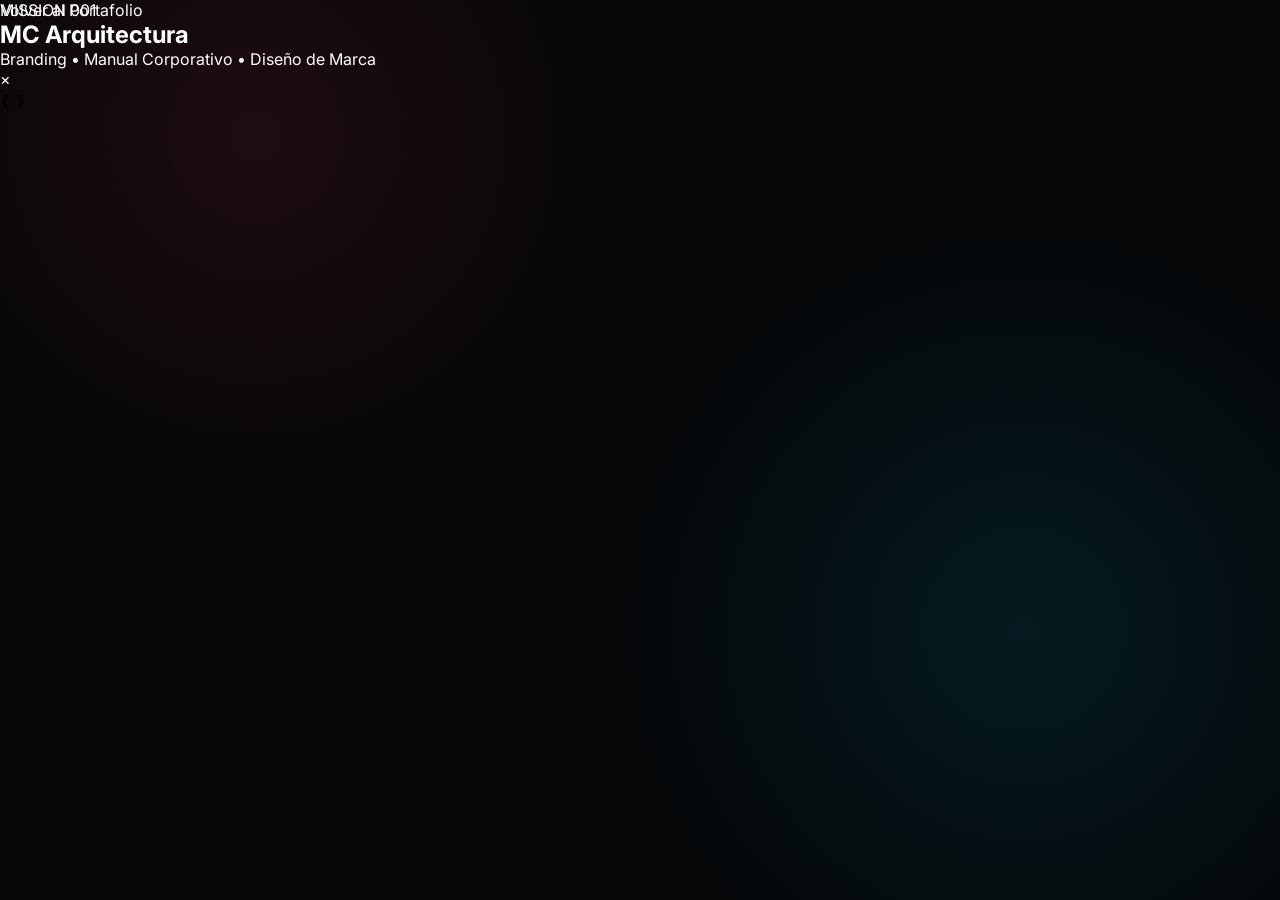
==== PROYECTOS/branding.html @ 9cff4c4b "Change image paths to relative in branding.html Updated image source paths to relative URLs." ====
<!DOCTYPE html>
<html lang="es">

<head>

    <!--====================
        META
    =====================-->

    <meta charset="UTF-8">

    <meta name="viewport" content="width=device-width, initial-scale=1.0">

    <title>MC Arquitectura | Juan Diego Sánchez</title>

    <!--====================
        ICONOS
    =====================-->

    <link href="https://cdn.jsdelivr.net/npm/remixicon/fonts/remixicon.css" rel="stylesheet">

    <!--====================
        CSS PRINCIPAL
    =====================-->

    <link rel="stylesheet" href="../style.css">

    <!--====================
        CSS GALERÍA
    =====================-->

    <link rel="stylesheet" href="CSS/gallery.css">

</head>

<body>

    <!--====================
        HEADER
    =====================-->

  <header class="project-header">

    <a href="../index.html" class="back-btn">

        <i class="ri-arrow-left-line"></i>

        Volver al Portafolio

    </a>

</header>

    <!--====================
        HERO
    =====================-->

    <section class="project-hero">

        <span class="project-number">

            MISSION 001

        </span>

        <h1>

            MC Arquitectura

        </h1>

        <p>

            Branding • Manual Corporativo • Diseño de Marca

        </p>

    </section>

    <!--====================
        PORTADA
    =====================-->

    <section class="cover">

        <img src="../assets/proyectos/branding/portada.jpg" alt="">

    </section>

    <!--====================
        GALERÍA
    =====================-->

    <section class="gallery">

        <div class="item">
        <img src="PROYECTOS/img/branding1.jpeg" alt="">
    </div>

    <div class="item">
        <img src="PROYECTOS/img/branding2.jpeg" alt="">
    </div>

    </section>

    <!-- LIGHTBOX -->
<div class="lightbox" id="lightbox">

    <span class="close-lightbox">&times;</span>

    <img id="lightbox-img" src="" alt="">

    <button class="prev">&#10094;</button>

    <button class="next">&#10095;</button>

</div>

<script src="../gallery.js"></script>

</body>

</html>
---- style.css ----
/*======================================================
                IMPORTS
======================================================*/

@import url('https://fonts.googleapis.com/css2?family=Orbitron:wght@400;500;700;800&family=Inter:wght@300;400;500;600;700&display=swap');

/*======================================================
                VARIABLES
======================================================*/

:root{

    --bg:#050608;
    --bg-secondary:#0B1018;

    --red:#ff4655;
    --red-light:#ff6b77;

    --blue:#00d9ff;
    --blue-light:#6ee8ff;

    --white:#ffffff;
    --text:#cfd8e3;
    --border:rgba(255,255,255,.08);

    --glass:rgba(255,255,255,.04);

    --shadow-red:
        0 0 10px rgba(255,70,85,.4),
        0 0 25px rgba(255,70,85,.25);

    --shadow-blue:
        0 0 10px rgba(0,217,255,.45),
        0 0 30px rgba(0,217,255,.2);

}

/*======================================================
                RESET
======================================================*/

*{

    margin:0;
    padding:0;
    box-sizing:border-box;

}

html{

    scroll-behavior:smooth;

}

body{

    font-family:"Inter",sans-serif;

    background:var(--bg);

    color:var(--white);


}

img{

    display:block;
    width:100%;

}

a{

    text-decoration:none;

    color:inherit;

}

button{

    border:none;

    outline:none;

    cursor:pointer;

    background:none;

}

.container{

    width:min(1400px,90%);

    margin:auto;

}

.section{

    padding:140px 0;

}

/*======================================================
            BACKGROUND
======================================================*/

body::before{

    content:"";

    position:fixed;

    inset:0;

    background:

        radial-gradient(circle at 20% 15%,rgba(255,70,85,.10),transparent 30%),

        radial-gradient(circle at 80% 70%,rgba(0,217,255,.10),transparent 35%),

        #050608;

    z-index:-5;

}

.grid-background{

    position:fixed;

    inset:0;

    background-image:

    linear-gradient(rgba(255,255,255,.03) 1px,transparent 1px),

    linear-gradient(90deg,rgba(255,255,255,.03) 1px,transparent 1px);

    background-size:45px 45px;

    animation:gridMove 14s linear infinite;

    opacity:.35;

    z-index:-4;

}

/*======================================================
                LOADER
======================================================*/

.loading-screen{

    position:fixed;

    inset:0;

    display:flex;

    justify-content:center;

    align-items:center;

    background:#020304;

    z-index:99999;

}

.loader-content{

    width:430px;

    text-align:center;

    position:relative;

}

.loader-logo{

    width:130px;

    height:130px;

    margin:auto;

    border:2px solid var(--red);

    border-radius:50%;

    display:flex;

    align-items:center;

    justify-content:center;

    font-size:48px;

    font-family:"Orbitron";

    font-weight:800;

    color:var(--red);

    box-shadow:var(--shadow-red);

}

.loader-ring{

    position:absolute;

    left:50%;

    top:65px;

    transform:translateX(-50%);

    width:180px;

    height:180px;

    border-radius:50%;

    border:2px solid rgba(255,70,85,.2);

    animation:rotateRing 8s linear infinite;

}

.loader-ring.ring2{

    width:230px;

    height:230px;

    border-color:rgba(0,217,255,.18);

    animation-duration:12s;

    animation-direction:reverse;

}

.loader-ring.ring3{

    width:280px;

    height:280px;

    border-style:dashed;

    animation-duration:18s;

}

.loader-content h2{

    margin-top:70px;

    font-family:"Orbitron";

    font-size:20px;

    letter-spacing:4px;

}

.loading-bar{

    width:100%;

    height:8px;

    margin-top:35px;

    background:#14161d;

    overflow:hidden;

    border-radius:30px;

}

.loading-progress{

    width:0;

    height:100%;

    background:linear-gradient(90deg,var(--red),var(--blue));

    animation:loadingBar 3s linear forwards;

}

.loading-percent{

    margin-top:18px;

    font-size:14px;

    letter-spacing:4px;

    color:var(--blue);

}

/*======================================================
                HEADER
======================================================*/

header{

    position:fixed;

    top:0;

    left:0;

    width:100%;

    z-index:900;

    transition:.45s;

}

header.active{

    background:rgba(4,7,12,.82);

    backdrop-filter:blur(18px);

    border-bottom:1px solid var(--border);

}

.nav-container{

    height:90px;

    display:flex;

    align-items:center;

    justify-content:space-between;

}

.logo{

    font-size:34px;

    font-family:"Orbitron";

    font-weight:800;

    letter-spacing:3px;

}

.logo span{

    color:var(--red);

    text-shadow:0 0 18px var(--red);

}

.menu{

    display:flex;

    gap:45px;

}

.menu a{

    position:relative;

    font-size:14px;

    text-transform:uppercase;

    letter-spacing:2px;

    transition:.35s;

}

.menu a::after{

    content:"";

    position:absolute;

    left:0;

    bottom:-8px;

    width:0;

    height:2px;

    background:var(--red);

    transition:.35s;

}

.menu a:hover{

    color:var(--red);

}

.menu a:hover::after{

    width:100%;

}

.menu-mobile{

    display:none;

    color:white;

    font-size:32px;

}

/*======================================================
                    HERO
======================================================*/

.hero{

    min-height:100vh;

    display:flex;

    align-items:center;

    position:relative;

    overflow:hidden;

}

.hero-container{

    display:grid;

    grid-template-columns:1.1fr .9fr;

    align-items:center;

    gap:80px;

}

/*==============================
        HERO CONTENT
==============================*/

.agent-tag{

    display:inline-block;

    padding:10px 18px;

    margin-bottom:25px;

    border:1px solid rgba(0,217,255,.35);

    background:rgba(0,217,255,.08);

    color:var(--blue);

    font-family:"Orbitron";

    font-size:12px;

    letter-spacing:3px;

    text-transform:uppercase;

    backdrop-filter:blur(12px);

}

.hero-content h1{

    font-family:"Orbitron";

    font-size:92px;

    line-height:1;

    margin-bottom:15px;

    text-transform:uppercase;

}

.hero-content h1 span{

    color:var(--red);

    text-shadow:0 0 25px rgba(255,70,85,.45);

}

.agent-status{

    font-family:"Orbitron";

    color:var(--blue);

    font-size:22px;

    letter-spacing:6px;

    margin-bottom:30px;

}

.hero-content p{

    max-width:620px;

    color:var(--text);

    font-size:17px;

    line-height:1.8;

    margin-bottom:45px;

}

/*==============================
            BUTTONS
==============================*/

.hero-buttons{

    display:flex;

    gap:20px;

    margin-bottom:60px;

}

.btn{

    position:relative;

    overflow:hidden;

    padding:18px 42px;

    border-radius:10px;

    font-family:"Orbitron";

    font-size:13px;

    letter-spacing:2px;

    text-transform:uppercase;

    transition:.4s;

}

.btn-primary{

    background:linear-gradient(135deg,var(--red),#ff6675);

    color:white;

    box-shadow:var(--shadow-red);

}

.btn-secondary{

    border:1px solid rgba(0,217,255,.45);

    color:var(--blue);

    background:rgba(255,255,255,.03);

}

.btn::before{

    content:"";

    position:absolute;

    top:0;

    left:-100%;

    width:100%;

    height:100%;

    background:linear-gradient(
        90deg,
        transparent,
        rgba(255,255,255,.35),
        transparent
    );

    transition:.6s;

}

.btn:hover::before{

    left:120%;

}

.btn:hover{

    transform:translateY(-8px);

}

.btn-primary:hover{

    box-shadow:
    0 0 20px rgba(255,70,85,.45),
    0 0 45px rgba(255,70,85,.25);

}

.btn-secondary:hover{

    border-color:var(--blue);

    box-shadow:var(--shadow-blue);

}

/*==============================
            STATS
==============================*/

.hero-stats{

    display:flex;

    gap:22px;

    flex-wrap:wrap;

}

.stat-box{

    min-width:150px;

    padding:22px;

    border:1px solid var(--border);

    background:rgba(255,255,255,.03);

    backdrop-filter:blur(15px);

    transition:.35s;

}

.stat-box:hover{

    transform:translateY(-10px);

    border-color:var(--blue);

    box-shadow:var(--shadow-blue);

}

.stat-box h3{

    font-size:42px;

    font-family:"Orbitron";

    color:var(--red);

    margin-bottom:8px;

}

.stat-box span{

    font-size:13px;

    color:var(--text);

    letter-spacing:2px;

    text-transform:uppercase;

}

/*==============================
        HERO IMAGE
==============================*/

.hero-image{

    position:relative;

    display:flex;

    justify-content:center;

    align-items:center;

}

.character-frame{

    width:420px;

    height:620px;

    position:relative;

    border-radius:28px;

    overflow:hidden;

    border:2px solid rgba(255,255,255,.08);

    background:linear-gradient(
        180deg,
        rgba(255,255,255,.05),
        rgba(255,255,255,.01)
    );

    backdrop-filter:blur(20px);

    box-shadow:
    0 0 30px rgba(0,217,255,.12),
    0 0 60px rgba(255,70,85,.12);

}

.character-frame img{

    width:100%;

    height:100%;

    object-fit:cover;

}

/*==============================
        ENERGY RINGS
==============================*/

.energy-ring{

    position:absolute;

    width:520px;

    height:520px;

    border-radius:50%;

    border:2px solid rgba(255,70,85,.22);

    animation:rotateRing 16s linear infinite;

}

.energy-ring.second{

    width:620px;

    height:620px;

    border-color:rgba(0,217,255,.18);

    animation-direction:reverse;

    animation-duration:22s;

}

.energy-ring.third{

    width:720px;

    height:720px;

    border-style:dashed;

    border-color:rgba(255,255,255,.08);

    animation-duration:28s;

}

/*==============================
        AGENT CARD
==============================*/

.agent-card{

    position:absolute;

    bottom:25px;

    right:-40px;

    width:240px;

    padding:24px;

    background:rgba(8,12,20,.92);

    border:1px solid rgba(0,217,255,.3);

    backdrop-filter:blur(18px);

    box-shadow:var(--shadow-blue);

}

.agent-card span{

    display:block;

    color:var(--blue);

    font-size:11px;

    letter-spacing:3px;

    font-family:"Orbitron";

    margin-bottom:10px;

}

.agent-card h3{

    font-size:30px;

    margin-bottom:8px;

    color:var(--white);

}

.agent-card small{

    color:var(--text);

    letter-spacing:1px;

}

/*==============================
        HERO EFFECTS
==============================*/

.hero::before{

    content:"";

    position:absolute;

    width:600px;

    height:600px;

    top:-200px;

    right:-150px;

    background:radial-gradient(
        circle,
        rgba(255,70,85,.15),
        transparent 70%
    );

    filter:blur(50px);

    z-index:-1;

}

.hero::after{

    content:"";

    position:absolute;

    width:550px;

    height:550px;

    left:-150px;

    bottom:-200px;

    background:radial-gradient(
        circle,
        rgba(0,217,255,.15),
        transparent 70%
    );

    filter:blur(50px);

    z-index:-1;

}

/*======================================================
                    ABOUT
======================================================*/

.about{

    position:relative;

    overflow:hidden;

}

.about-container{

    display:grid;

    grid-template-columns:420px 1fr;

    align-items:center;

    gap:80px;

}

/*======================================================
        PROFILE FRAME
======================================================*/

.profile-frame{

    position:relative;

    width:380px;

    height:520px;

    margin:auto;

    border-radius:25px;

    overflow:hidden;

    background:linear-gradient(
        180deg,
        rgba(255,255,255,.05),
        rgba(255,255,255,.01)
    );

    border:1px solid rgba(255,255,255,.08);

    backdrop-filter:blur(18px);

    box-shadow:

    0 0 25px rgba(255,70,85,.12),

    0 0 45px rgba(0,217,255,.10);

}

.profile-frame img{

    width:100%;

    height:100%;

    object-fit:cover;

    transition:.6s;

}

.profile-frame:hover img{

    transform:scale(1.05);

}

/*======================================================
            PROFILE GLOW
======================================================*/

.profile-glow{

    position:absolute;

    inset:-25%;

    background:

    conic-gradient(

        transparent,

        rgba(255,70,85,.45),

        transparent,

        rgba(0,217,255,.45),

        transparent

    );

    animation:rotateRing 12s linear infinite;

    filter:blur(30px);

    opacity:.55;

    z-index:-1;

}

/*======================================================
            SCAN EFFECT
======================================================*/

.scan-line{

    position:absolute;

    left:0;

    width:100%;

    height:5px;

    background:linear-gradient(

        90deg,

        transparent,

        var(--blue),

        transparent

    );

    box-shadow:0 0 20px var(--blue);

    animation:scanVertical 4s linear infinite;

}

/*======================================================
            ABOUT RIGHT
======================================================*/

.about-right{

    display:flex;

    flex-direction:column;

    gap:35px;

}

.about-card{

    padding:40px;

    background:rgba(255,255,255,.03);

    border:1px solid rgba(255,255,255,.08);

    backdrop-filter:blur(18px);

    transition:.35s;

}

.about-card:hover{

    border-color:var(--red);

    box-shadow:var(--shadow-red);

    transform:translateY(-8px);

}

.card-title{

    display:inline-block;

    margin-bottom:20px;

    color:var(--blue);

    font-family:"Orbitron";

    font-size:12px;

    letter-spacing:3px;

}

.about-card h3{

    font-size:36px;

    margin-bottom:20px;

}

.about-card p{

    color:var(--text);

    line-height:1.9;

    font-size:16px;

}

/*======================================================
            DATA GRID
======================================================*/

.about-data{

    display:grid;

    grid-template-columns:repeat(2,1fr);

    gap:25px;

}

.data-card{

    display:flex;

    align-items:center;

    gap:18px;

    padding:22px;

    background:rgba(255,255,255,.03);

    border:1px solid rgba(255,255,255,.08);

    transition:.35s;

}

.data-card:hover{

    transform:translateY(-8px);

    border-color:var(--blue);

    box-shadow:var(--shadow-blue);

}

.data-card i{

    width:58px;

    height:58px;

    display:flex;

    align-items:center;

    justify-content:center;

    border-radius:14px;

    background:rgba(255,70,85,.12);

    color:var(--red);

    font-size:24px;

}

.data-card h4{

    margin-bottom:5px;

    font-size:18px;

}

.data-card span{

    color:var(--text);

    font-size:14px;

}

/*======================================================
        SECTION HEADER
======================================================*/

.section-header{

    text-align:center;

    margin-bottom:80px;

}

.section-header span{

    color:var(--blue);

    font-family:"Orbitron";

    letter-spacing:4px;

    font-size:12px;

}

.section-header h2{

    margin-top:18px;

    font-size:60px;

    font-family:"Orbitron";

}

.section-header h2 span{

    color:var(--red);

}

.section-line{

    width:120px;

    height:4px;

    margin:25px auto 0;

    background:linear-gradient(
        90deg,
        var(--red),
        var(--blue)
    );

    border-radius:50px;

}

/*======================================================
            ANIMATIONS
======================================================*/

@keyframes scanVertical{

    from{

        top:-10%;

    }

    to{

        top:110%;

    }

}

@keyframes rotateRing{

    from{

        transform:rotate(0deg);

    }

    to{

        transform:rotate(360deg);

    }

}

@keyframes gridMove{

    from{

        background-position:0 0;

    }

    to{

        background-position:45px 45px;

    }

}

@keyframes loadingBar{

    from{

        width:0;

    }

    to{

        width:100%;

    }

}

/*======================================================
                    SKILLS
======================================================*/

.skills-container{

    display:grid;

    grid-template-columns:1fr 1fr;

    gap:70px;

    align-items:start;

}

.skills-left{

    display:flex;

    flex-direction:column;

    gap:28px;

}

.skill{

    background:rgba(255,255,255,.03);

    border:1px solid rgba(255,255,255,.08);

    padding:22px;

    backdrop-filter:blur(15px);

    transition:.35s;

}

.skill:hover{

    transform:translateY(-8px);

    border-color:var(--blue);

    box-shadow:var(--shadow-blue);

}

.skill-info{

    display:flex;

    justify-content:space-between;

    margin-bottom:14px;

    font-weight:600;

}

.skill-info span:last-child{

    color:var(--red);

}

.skill-bar{

    width:100%;

    height:10px;

    background:#13161d;

    border-radius:50px;

    overflow:hidden;

}

.skill-progress{

    width:0;

    height:100%;

    border-radius:50px;

    background:linear-gradient(
        90deg,
        var(--red),
        var(--blue)
    );

    transition:1.5s;

}

/*======================================================
                ABILITY CARDS
======================================================*/

.skills-right{

    display:grid;

    grid-template-columns:repeat(2,1fr);

    gap:25px;

}

.ability-card{

    position:relative;

    overflow:hidden;

    padding:35px;

    border:1px solid rgba(255,255,255,.08);

    background:rgba(255,255,255,.03);

    backdrop-filter:blur(16px);

    transition:.4s;

}

.ability-card::before{

    content:"";

    position:absolute;

    inset:0;

    background:linear-gradient(
        135deg,
        rgba(255,70,85,.08),
        transparent,
        rgba(0,217,255,.08)
    );

    opacity:0;

    transition:.35s;

}

.ability-card:hover::before{

    opacity:1;

}

.ability-card:hover{

    transform:translateY(-10px);

    border-color:var(--red);

    box-shadow:var(--shadow-red);

}

.ability-card i{

    font-size:46px;

    color:var(--red);

    margin-bottom:22px;

}

.ability-card h3{

    font-size:24px;

    margin-bottom:12px;

}

.ability-card p{

    color:var(--text);

    line-height:1.7;

}

/*======================================================
                    SERVICES
======================================================*/

.services-grid{

    display:grid;

    grid-template-columns:repeat(2,1fr);

    gap:35px;

}

.service-card{

    position:relative;

    overflow:hidden;

    padding:45px;

    border:1px solid rgba(255,255,255,.08);

    background:rgba(255,255,255,.03);

    backdrop-filter:blur(18px);

    transition:.45s;

}

.service-card:hover{

    transform:translateY(-12px);

    border-color:var(--blue);

    box-shadow:var(--shadow-blue);

}

.service-number{

    position:absolute;

    top:25px;

    right:25px;

    font-size:42px;

    font-family:"Orbitron";

    color:rgba(255,255,255,.06);

}

.service-icon{

    width:70px;

    height:70px;

    border-radius:18px;

    display:flex;

    justify-content:center;

    align-items:center;

    background:rgba(255,70,85,.12);

    color:var(--red);

    font-size:34px;

    margin-bottom:28px;

}

.service-card h3{

    margin-bottom:18px;

    font-size:26px;

}

.service-card p{

    color:var(--text);

    line-height:1.8;

}

.service-light{

    position:absolute;

    width:180px;

    height:180px;

    border-radius:50%;

    background:rgba(0,217,255,.12);

    filter:blur(60px);

    right:-80px;

    bottom:-80px;

    opacity:0;

    transition:.45s;

}

.service-card:hover .service-light{

    opacity:1;

}

/*======================================================
                    TOOLS
======================================================*/

.tools-grid{

    display:grid;

    grid-template-columns:repeat(auto-fit,minmax(150px,1fr));

    gap:25px;

}

.tool-card{

    padding:30px;

    text-align:center;

    border:1px solid rgba(255,255,255,.08);

    background:rgba(255,255,255,.03);

    backdrop-filter:blur(16px);

    transition:.4s;

}

.tool-card:hover{

    transform:translateY(-10px) scale(1.04);

    border-color:var(--red);

    box-shadow:var(--shadow-red);

}

.tool-card img{

    width:64px;

    margin:auto;

    margin-bottom:18px;

}

.tool-card span{

    display:block;

    font-weight:600;

}

/*======================================================
                    STATS
======================================================*/

.stats{

    margin-top:80px;

}

.stats-grid{

    display:grid;

    grid-template-columns:repeat(4,1fr);

    gap:30px;

}

.stat-card{

    padding:45px 25px;

    text-align:center;

    background:rgba(255,255,255,.03);

    border:1px solid rgba(255,255,255,.08);

    backdrop-filter:blur(18px);

    transition:.4s;

}

.stat-card:hover{

    transform:translateY(-10px);

    border-color:var(--blue);

    box-shadow:var(--shadow-blue);

}

.stat-card h2{

    font-size:58px;

    font-family:"Orbitron";

    color:var(--red);

    margin-bottom:15px;

}

.stat-card span{

    color:var(--text);

    text-transform:uppercase;

    letter-spacing:2px;

    font-size:13px;

}

/*======================================================
                    PORTFOLIO
======================================================*/

.portfolio{

    position:relative;

    overflow:hidden;

}

.portfolio-filter{

    display:flex;

    justify-content:center;

    flex-wrap:wrap;

    gap:18px;

    margin:50px 0 70px;

}

.portfolio-filter button{

    padding:14px 30px;

    border:1px solid rgba(255,255,255,.08);

    background:rgba(255,255,255,.03);

    color:var(--white);

    font-family:"Orbitron";

    font-size:12px;

    letter-spacing:2px;

    text-transform:uppercase;

    transition:.35s;

}

.portfolio-filter button:hover,

.portfolio-filter button.active{

    color:var(--red);

    border-color:var(--red);

    box-shadow:var(--shadow-red);

}

/*======================================================
                GRID
======================================================*/

.portfolio-grid{

    display:grid;

    grid-template-columns:repeat(auto-fit,minmax(360px,1fr));

    gap:35px;

}

/*======================================================
                PROJECT CARD
======================================================*/

.project-card{

    position:relative;

    overflow:hidden;

    border-radius:18px;

    border:1px solid rgba(255,255,255,.08);

    background:#0b1018;

    transition:.45s;

    transform-style:preserve-3d;

}

.project-card:hover{

    transform:

        translateY(-12px)

        rotateX(4deg)

        rotateY(-4deg);

    border-color:var(--blue);

    box-shadow:

        0 0 20px rgba(0,217,255,.18),

        0 0 45px rgba(255,70,85,.12);

}

/*======================================================
                IMAGE
======================================================*/

.project-image{

    position:relative;

    overflow:hidden;

    height:450px;

}

.project-image img{

    width:100%;

    height:100%;

    object-fit:cover;

    transition:.8s;

}

.project-card:hover img{

    transform:scale(1.12);

}

/*======================================================
            SCAN EFFECT
======================================================*/

.project-image::before{

    content:"";

    position:absolute;

    top:-120%;

    left:0;

    width:100%;

    height:220%;

    background:

    linear-gradient(

        transparent,

        rgba(255,255,255,.18),

        transparent

    );

    transform:rotate(25deg);

    transition:.8s;

    z-index:2;

}

.project-card:hover .project-image::before{

    top:100%;

}

/*======================================================
                OVERLAY
======================================================*/

.project-overlay{

    position:absolute;

    inset:0;

    display:flex;

    flex-direction:column;

    justify-content:flex-end;

    padding:35px;

    background:

    linear-gradient(

        to top,

        rgba(5,6,8,.95),

        rgba(5,6,8,.15)

    );

    opacity:0;

    transition:.45s;

}

.project-card:hover .project-overlay{

    opacity:1;

}

.project-overlay span{

    color:var(--blue);

    font-family:"Orbitron";

    font-size:12px;

    letter-spacing:3px;

    margin-bottom:12px;

}

.project-overlay h3{

    font-size:34px;

    margin-bottom:15px;

}

.project-overlay p{

    color:var(--text);

    margin-bottom:30px;

}

/*======================================================
                BUTTON
======================================================*/

.project-btn{

    width:max-content;

    display:flex;

    align-items:center;

    gap:12px;

    padding:15px 28px;

    border:1px solid var(--red);

    color:var(--red);

    transition:.35s;

}

.project-btn:hover{

    background:var(--red);

    color:#fff;

    box-shadow:var(--shadow-red);

}

.project-btn i{

    transition:.35s;

}

.project-btn:hover i{

    transform:translateX(8px);

}

/*======================================================
            GLOW
======================================================*/

.project-card::after{

    content:"";

    position:absolute;

    inset:0;

    background:

    radial-gradient(

        circle at top right,

        rgba(255,70,85,.18),

        transparent 45%

    ),

    radial-gradient(

        circle at bottom left,

        rgba(0,217,255,.18),

        transparent 45%

    );

    opacity:0;

    transition:.45s;

    pointer-events:none;

}

.project-card:hover::after{

    opacity:1;

}

/*======================================================
                    CTA
======================================================*/

.cta{

    padding:140px 0;

}

.cta-box{

    position:relative;

    overflow:hidden;

    padding:90px;

    text-align:center;

    border:1px solid rgba(255,255,255,.08);

    background:rgba(255,255,255,.03);

    backdrop-filter:blur(22px);

}

.cta-box::before{

    content:"";

    position:absolute;

    inset:0;

    background:

    linear-gradient(

        135deg,

        rgba(255,70,85,.08),

        transparent,

        rgba(0,217,255,.08)

    );

}

.cta-box span{

    position:relative;

    color:var(--blue);

    font-family:"Orbitron";

    letter-spacing:4px;

    font-size:13px;

}

.cta-box h2{

    position:relative;

    margin:25px 0;

    font-size:60px;

    font-family:"Orbitron";

}

.cta-box p{

    position:relative;

    max-width:700px;

    margin:auto;

    margin-bottom:40px;

    color:var(--text);

    line-height:1.9;

}

/*======================================================
                    CONTACT
======================================================*/

.contact{

    position:relative;

}

.contact-container{

    display:grid;

    grid-template-columns:380px 1fr;

    gap:60px;

}

.contact-info{

    display:flex;

    flex-direction:column;

    gap:25px;

}

.contact-card{

    display:flex;

    align-items:center;

    gap:20px;

    padding:28px;

    background:rgba(255,255,255,.03);

    border:1px solid rgba(255,255,255,.08);

    backdrop-filter:blur(18px);

    transition:.35s;

}

.contact-card:hover{

    transform:translateX(12px);

    border-color:var(--red);

    box-shadow:var(--shadow-red);

}

.contact-card i{

    width:65px;

    height:65px;

    display:flex;

    justify-content:center;

    align-items:center;

    border-radius:18px;

    background:rgba(255,70,85,.12);

    color:var(--red);

    font-size:28px;

}

.contact-card h3{

    margin-bottom:8px;

}

.contact-card span{

    color:var(--text);

}

/*======================================================
                SOCIAL
======================================================*/

.social-links{

    display:flex;

    gap:18px;

    margin-top:20px;

}

.social-links a{

    width:55px;

    height:55px;

    display:flex;

    justify-content:center;

    align-items:center;

    border:1px solid rgba(255,255,255,.08);

    background:rgba(255,255,255,.03);

    transition:.35s;

}

.social-links a:hover{

    background:var(--red);

    color:white;

    transform:translateY(-8px);

}

/*======================================================
                FORM
======================================================*/

.contact-form{

    display:flex;

    flex-direction:column;

    gap:22px;

}

.input-group input,

.input-group textarea{

    width:100%;

    padding:22px;

    border:none;

    outline:none;

    color:white;

    background:rgba(255,255,255,.03);

    border:1px solid rgba(255,255,255,.08);

    font-size:15px;

    transition:.35s;

}

.input-group textarea{

    min-height:190px;

    resize:none;

}

.input-group input:focus,

.input-group textarea:focus{

    border-color:var(--blue);

    box-shadow:var(--shadow-blue);

}

.send-btn{

    width:max-content;

    padding:18px 45px;

    background:linear-gradient(135deg,var(--red),#ff6675);

    color:white;

    font-family:"Orbitron";

    letter-spacing:2px;

    transition:.35s;

}

.send-btn:hover{

    transform:translateY(-8px);

    box-shadow:var(--shadow-red);

}

/*======================================================
                    FOOTER
======================================================*/

footer{

    margin-top:150px;

    border-top:1px solid rgba(255,255,255,.08);

    background:#040608;

}

.footer-content{

    padding:70px 0;

    display:grid;

    grid-template-columns:repeat(3,1fr);

    align-items:center;

}

.footer-logo h2{

    font-size:36px;

    font-family:"Orbitron";

}

.footer-logo span{

    color:var(--red);

}

.footer-logo p{

    color:var(--text);

    margin-top:10px;

}

.footer-menu{

    display:flex;

    justify-content:center;

    flex-wrap:wrap;

    gap:25px;

}

.footer-menu a{

    transition:.3s;

}

.footer-menu a:hover{

    color:var(--red);

}

.footer-social{

    display:flex;

    justify-content:flex-end;

    gap:15px;

}

.footer-social a{

    width:48px;

    height:48px;

    display:flex;

    align-items:center;

    justify-content:center;

    border:1px solid rgba(255,255,255,.08);

    transition:.35s;

}

.footer-social a:hover{

    background:var(--blue);

    color:#050608;

}

.footer-bottom{

    border-top:1px solid rgba(255,255,255,.08);

    padding:25px 0;

    text-align:center;

    color:var(--text);

}

/*======================================================
                SCROLL TOP
======================================================*/

.scroll-top{

    position:fixed;

    right:35px;

    bottom:35px;

    width:58px;

    height:58px;

    display:flex;

    justify-content:center;

    align-items:center;

    border-radius:50%;

    background:linear-gradient(135deg,var(--red),var(--blue));

    color:white;

    font-size:24px;

    opacity:0;

    visibility:hidden;

    transition:.35s;

    z-index:999;

}

.scroll-top.active{

    opacity:1;

    visibility:visible;

}

.scroll-top:hover{

    transform:translateY(-8px) rotate(360deg);

}

/*======================================================
                RESPONSIVE
======================================================*/

@media(max-width:1100px){

.hero-container,
.about-container,
.skills-container,
.contact-container{

grid-template-columns:1fr;

}

.hero-image{

order:-1;

margin-bottom:50px;

}

.footer-content{

grid-template-columns:1fr;

gap:40px;

text-align:center;

}

.footer-social{

justify-content:center;

}

}

@media(max-width:768px){

.menu{

display:none;

}

.menu-mobile{

display:block;

}

.hero-content h1{

font-size:58px;

}

.section-header h2{

font-size:42px;

}

.hero-buttons{

flex-direction:column;

}

.hero-stats{

justify-content:center;

}

.services-grid,
.about-data,
.skills-right,
.stats-grid{

grid-template-columns:1fr;

}

.portfolio-grid{

grid-template-columns:1fr;

}

.character-frame{

width:320px;

height:480px;

}

.profile-frame{

width:320px;

height:450px;

}

.cta-box{

padding:50px 30px;

}

.cta-box h2{

font-size:42px;

}

}

@media(max-width:480px){

.container{

width:94%;

}

.hero-content h1{

font-size:46px;

}

.agent-status{
    font-size:16px;
    letter-spacing:3px;
}

.btn{
    width:100%;
    text-align:center;
}

.stat-box{
    width:100%;
}

.scroll-top{
    right:20px;
    bottom:20px;
}

}
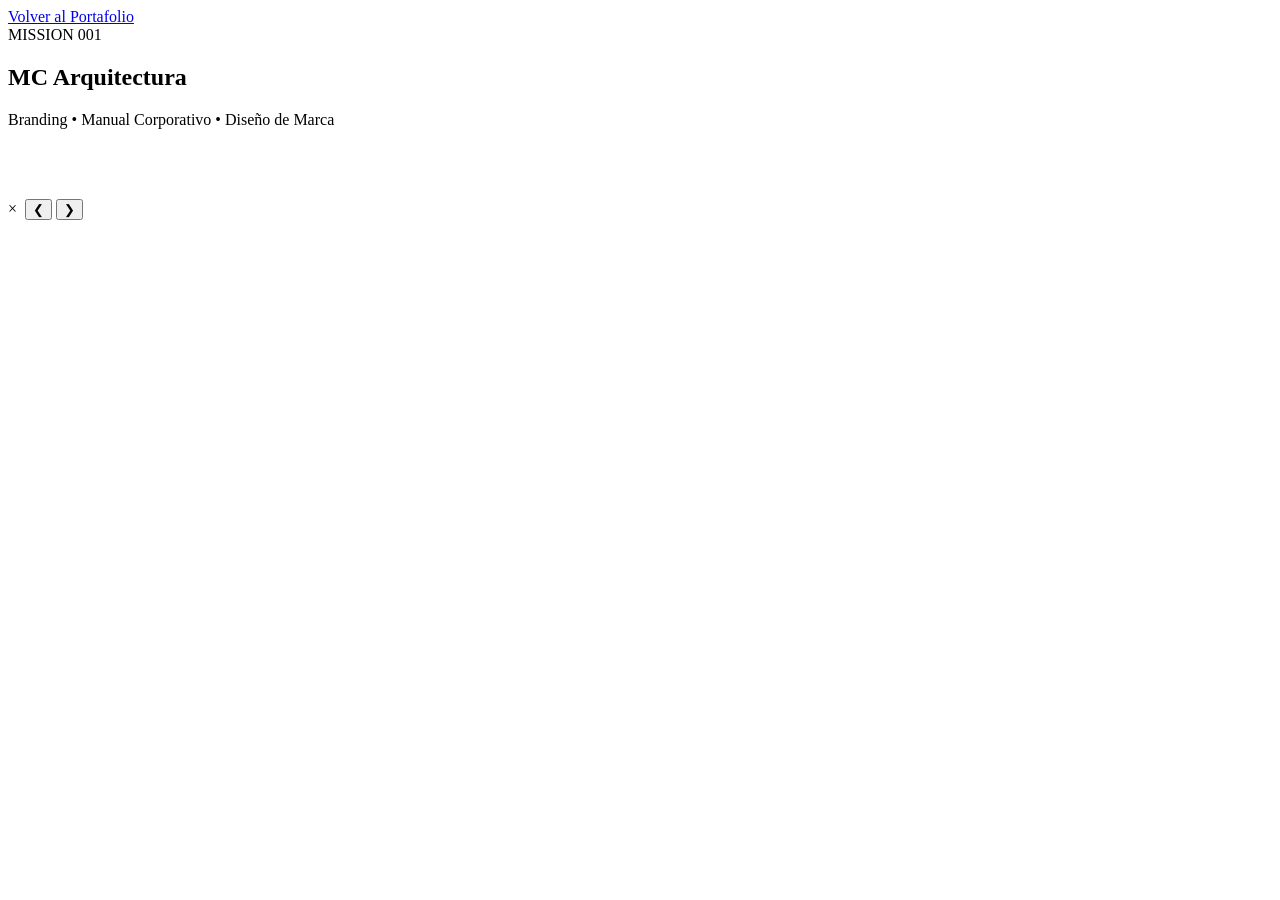
==== commit e37ac3c9: "Update branding.html" ====
--- a/PROYECTOS/branding.html
+++ b/PROYECTOS/branding.html
@@ -23,7 +23,7 @@
         CSS PRINCIPAL
     =====================-->
 
-    <link rel="stylesheet" href="../style.css">
+    <link rel="stylesheet" href="style.css">
 
     <!--====================
         CSS GALERÍA
@@ -116,7 +116,7 @@
 
 </div>
 
-<script src="../gallery.js"></script>
+<script src="../script.js"></script>
 
 </body>
 
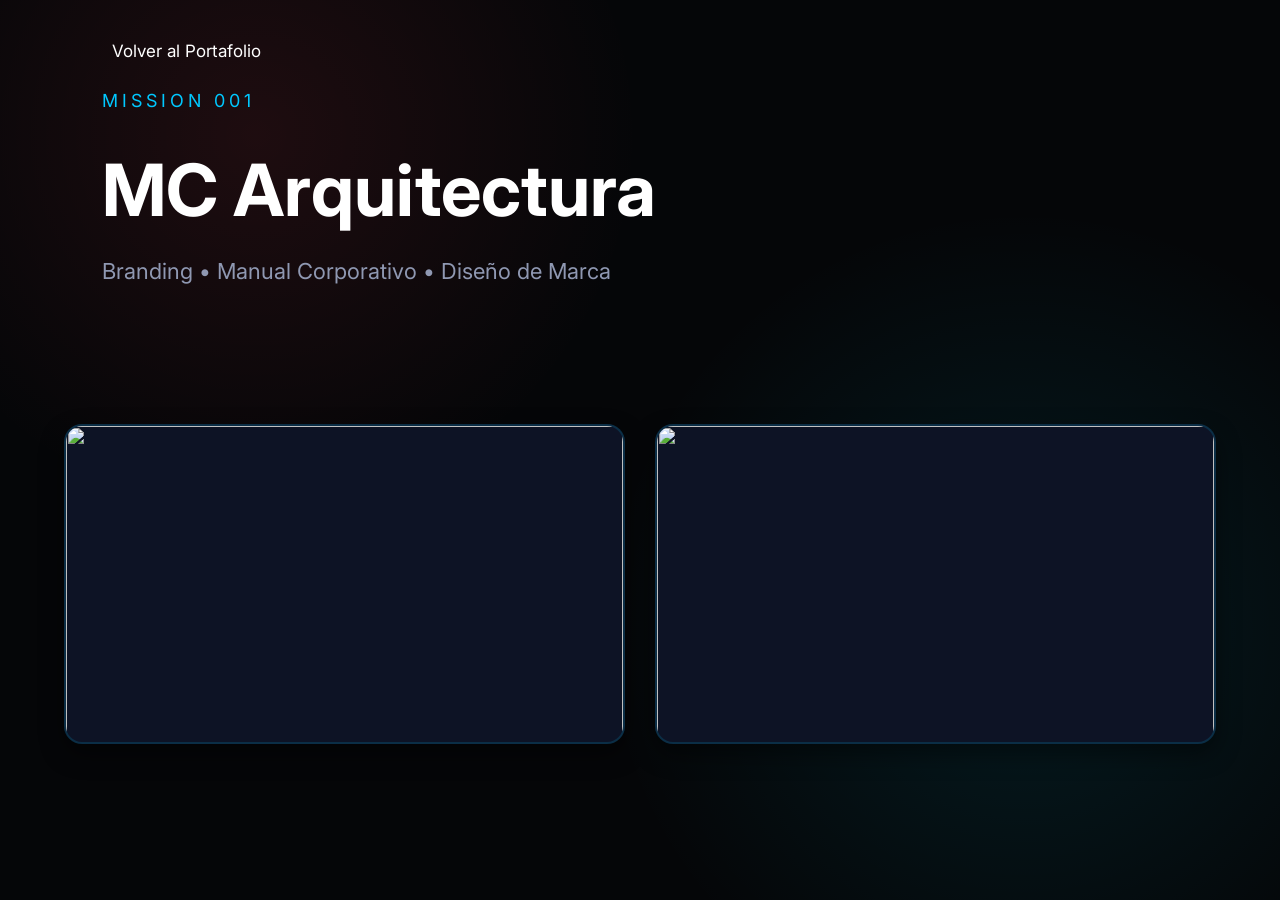
==== commit a5311685: "Update stylesheet links in branding.html" ====
--- a/PROYECTOS/branding.html
+++ b/PROYECTOS/branding.html
@@ -23,13 +23,13 @@
         CSS PRINCIPAL
     =====================-->
 
-    <link rel="stylesheet" href="style.css">
+    <link rel="stylesheet" href="../style.css">
 
     <!--====================
         CSS GALERÍA
     =====================-->
 
-    <link rel="stylesheet" href="CSS/gallery.css">
+    <link rel="stylesheet" href="../CSS/gallery.css">
 
 </head>
 
--- a/style.css
+++ b/style.css
@@ -0,0 +1,2822 @@
+/*======================================================
+                IMPORTS
+======================================================*/
+
+@import url('https://fonts.googleapis.com/css2?family=Orbitron:wght@400;500;700;800&family=Inter:wght@300;400;500;600;700&display=swap');
+
+/*======================================================
+                VARIABLES
+======================================================*/
+
+:root{
+
+    --bg:#050608;
+    --bg-secondary:#0B1018;
+
+    --red:#ff4655;
+    --red-light:#ff6b77;
+
+    --blue:#00d9ff;
+    --blue-light:#6ee8ff;
+
+    --white:#ffffff;
+    --text:#cfd8e3;
+    --border:rgba(255,255,255,.08);
+
+    --glass:rgba(255,255,255,.04);
+
+    --shadow-red:
+        0 0 10px rgba(255,70,85,.4),
+        0 0 25px rgba(255,70,85,.25);
+
+    --shadow-blue:
+        0 0 10px rgba(0,217,255,.45),
+        0 0 30px rgba(0,217,255,.2);
+
+}
+
+/*======================================================
+                RESET
+======================================================*/
+
+*{
+
+    margin:0;
+    padding:0;
+    box-sizing:border-box;
+
+}
+
+html{
+
+    scroll-behavior:smooth;
+
+}
+
+body{
+
+    font-family:"Inter",sans-serif;
+
+    background:var(--bg);
+
+    color:var(--white);
+
+
+}
+
+img{
+
+    display:block;
+    width:100%;
+
+}
+
+a{
+
+    text-decoration:none;
+
+    color:inherit;
+
+}
+
+button{
+
+    border:none;
+
+    outline:none;
+
+    cursor:pointer;
+
+    background:none;
+
+}
+
+.container{
+
+    width:min(1400px,90%);
+
+    margin:auto;
+
+}
+
+.section{
+
+    padding:140px 0;
+
+}
+
+/*======================================================
+            BACKGROUND
+======================================================*/
+
+body::before{
+
+    content:"";
+
+    position:fixed;
+
+    inset:0;
+
+    background:
+
+        radial-gradient(circle at 20% 15%,rgba(255,70,85,.10),transparent 30%),
+
+        radial-gradient(circle at 80% 70%,rgba(0,217,255,.10),transparent 35%),
+
+        #050608;
+
+    z-index:-5;
+
+}
+
+.grid-background{
+
+    position:fixed;
+
+    inset:0;
+
+    background-image:
+
+    linear-gradient(rgba(255,255,255,.03) 1px,transparent 1px),
+
+    linear-gradient(90deg,rgba(255,255,255,.03) 1px,transparent 1px);
+
+    background-size:45px 45px;
+
+    animation:gridMove 14s linear infinite;
+
+    opacity:.35;
+
+    z-index:-4;
+
+}
+
+/*======================================================
+                LOADER
+======================================================*/
+
+.loading-screen{
+
+    position:fixed;
+
+    inset:0;
+
+    display:flex;
+
+    justify-content:center;
+
+    align-items:center;
+
+    background:#020304;
+
+    z-index:99999;
+
+}
+
+.loader-content{
+
+    width:430px;
+
+    text-align:center;
+
+    position:relative;
+
+}
+
+.loader-logo{
+
+    width:130px;
+
+    height:130px;
+
+    margin:auto;
+
+    border:2px solid var(--red);
+
+    border-radius:50%;
+
+    display:flex;
+
+    align-items:center;
+
+    justify-content:center;
+
+    font-size:48px;
+
+    font-family:"Orbitron";
+
+    font-weight:800;
+
+    color:var(--red);
+
+    box-shadow:var(--shadow-red);
+
+}
+
+.loader-ring{
+
+    position:absolute;
+
+    left:50%;
+
+    top:65px;
+
+    transform:translateX(-50%);
+
+    width:180px;
+
+    height:180px;
+
+    border-radius:50%;
+
+    border:2px solid rgba(255,70,85,.2);
+
+    animation:rotateRing 8s linear infinite;
+
+}
+
+.loader-ring.ring2{
+
+    width:230px;
+
+    height:230px;
+
+    border-color:rgba(0,217,255,.18);
+
+    animation-duration:12s;
+
+    animation-direction:reverse;
+
+}
+
+.loader-ring.ring3{
+
+    width:280px;
+
+    height:280px;
+
+    border-style:dashed;
+
+    animation-duration:18s;
+
+}
+
+.loader-content h2{
+
+    margin-top:70px;
+
+    font-family:"Orbitron";
+
+    font-size:20px;
+
+    letter-spacing:4px;
+
+}
+
+.loading-bar{
+
+    width:100%;
+
+    height:8px;
+
+    margin-top:35px;
+
+    background:#14161d;
+
+    overflow:hidden;
+
+    border-radius:30px;
+
+}
+
+.loading-progress{
+
+    width:0;
+
+    height:100%;
+
+    background:linear-gradient(90deg,var(--red),var(--blue));
+
+    animation:loadingBar 3s linear forwards;
+
+}
+
+.loading-percent{
+
+    margin-top:18px;
+
+    font-size:14px;
+
+    letter-spacing:4px;
+
+    color:var(--blue);
+
+}
+
+/*======================================================
+                HEADER
+======================================================*/
+
+header{
+
+    position:fixed;
+
+    top:0;
+
+    left:0;
+
+    width:100%;
+
+    z-index:900;
+
+    transition:.45s;
+
+}
+
+header.active{
+
+    background:rgba(4,7,12,.82);
+
+    backdrop-filter:blur(18px);
+
+    border-bottom:1px solid var(--border);
+
+}
+
+.nav-container{
+
+    height:90px;
+
+    display:flex;
+
+    align-items:center;
+
+    justify-content:space-between;
+
+}
+
+.logo{
+
+    font-size:34px;
+
+    font-family:"Orbitron";
+
+    font-weight:800;
+
+    letter-spacing:3px;
+
+}
+
+.logo span{
+
+    color:var(--red);
+
+    text-shadow:0 0 18px var(--red);
+
+}
+
+.menu{
+
+    display:flex;
+
+    gap:45px;
+
+}
+
+.menu a{
+
+    position:relative;
+
+    font-size:14px;
+
+    text-transform:uppercase;
+
+    letter-spacing:2px;
+
+    transition:.35s;
+
+}
+
+.menu a::after{
+
+    content:"";
+
+    position:absolute;
+
+    left:0;
+
+    bottom:-8px;
+
+    width:0;
+
+    height:2px;
+
+    background:var(--red);
+
+    transition:.35s;
+
+}
+
+.menu a:hover{
+
+    color:var(--red);
+
+}
+
+.menu a:hover::after{
+
+    width:100%;
+
+}
+
+.menu-mobile{
+
+    display:none;
+
+    color:white;
+
+    font-size:32px;
+
+}
+
+/*======================================================
+                    HERO
+======================================================*/
+
+.hero{
+
+    min-height:100vh;
+
+    display:flex;
+
+    align-items:center;
+
+    position:relative;
+
+    overflow:hidden;
+
+}
+
+.hero-container{
+
+    display:grid;
+
+    grid-template-columns:1.1fr .9fr;
+
+    align-items:center;
+
+    gap:80px;
+
+}
+
+/*==============================
+        HERO CONTENT
+==============================*/
+
+.agent-tag{
+
+    display:inline-block;
+
+    padding:10px 18px;
+
+    margin-bottom:25px;
+
+    border:1px solid rgba(0,217,255,.35);
+
+    background:rgba(0,217,255,.08);
+
+    color:var(--blue);
+
+    font-family:"Orbitron";
+
+    font-size:12px;
+
+    letter-spacing:3px;
+
+    text-transform:uppercase;
+
+    backdrop-filter:blur(12px);
+
+}
+
+.hero-content h1{
+
+    font-family:"Orbitron";
+
+    font-size:92px;
+
+    line-height:1;
+
+    margin-bottom:15px;
+
+    text-transform:uppercase;
+
+}
+
+.hero-content h1 span{
+
+    color:var(--red);
+
+    text-shadow:0 0 25px rgba(255,70,85,.45);
+
+}
+
+.agent-status{
+
+    font-family:"Orbitron";
+
+    color:var(--blue);
+
+    font-size:22px;
+
+    letter-spacing:6px;
+
+    margin-bottom:30px;
+
+}
+
+.hero-content p{
+
+    max-width:620px;
+
+    color:var(--text);
+
+    font-size:17px;
+
+    line-height:1.8;
+
+    margin-bottom:45px;
+
+}
+
+/*==============================
+            BUTTONS
+==============================*/
+
+.hero-buttons{
+
+    display:flex;
+
+    gap:20px;
+
+    margin-bottom:60px;
+
+}
+
+.btn{
+
+    position:relative;
+
+    overflow:hidden;
+
+    padding:18px 42px;
+
+    border-radius:10px;
+
+    font-family:"Orbitron";
+
+    font-size:13px;
+
+    letter-spacing:2px;
+
+    text-transform:uppercase;
+
+    transition:.4s;
+
+}
+
+.btn-primary{
+
+    background:linear-gradient(135deg,var(--red),#ff6675);
+
+    color:white;
+
+    box-shadow:var(--shadow-red);
+
+}
+
+.btn-secondary{
+
+    border:1px solid rgba(0,217,255,.45);
+
+    color:var(--blue);
+
+    background:rgba(255,255,255,.03);
+
+}
+
+.btn::before{
+
+    content:"";
+
+    position:absolute;
+
+    top:0;
+
+    left:-100%;
+
+    width:100%;
+
+    height:100%;
+
+    background:linear-gradient(
+        90deg,
+        transparent,
+        rgba(255,255,255,.35),
+        transparent
+    );
+
+    transition:.6s;
+
+}
+
+.btn:hover::before{
+
+    left:120%;
+
+}
+
+.btn:hover{
+
+    transform:translateY(-8px);
+
+}
+
+.btn-primary:hover{
+
+    box-shadow:
+    0 0 20px rgba(255,70,85,.45),
+    0 0 45px rgba(255,70,85,.25);
+
+}
+
+.btn-secondary:hover{
+
+    border-color:var(--blue);
+
+    box-shadow:var(--shadow-blue);
+
+}
+
+/*==============================
+            STATS
+==============================*/
+
+.hero-stats{
+
+    display:flex;
+
+    gap:22px;
+
+    flex-wrap:wrap;
+
+}
+
+.stat-box{
+
+    min-width:150px;
+
+    padding:22px;
+
+    border:1px solid var(--border);
+
+    background:rgba(255,255,255,.03);
+
+    backdrop-filter:blur(15px);
+
+    transition:.35s;
+
+}
+
+.stat-box:hover{
+
+    transform:translateY(-10px);
+
+    border-color:var(--blue);
+
+    box-shadow:var(--shadow-blue);
+
+}
+
+.stat-box h3{
+
+    font-size:42px;
+
+    font-family:"Orbitron";
+
+    color:var(--red);
+
+    margin-bottom:8px;
+
+}
+
+.stat-box span{
+
+    font-size:13px;
+
+    color:var(--text);
+
+    letter-spacing:2px;
+
+    text-transform:uppercase;
+
+}
+
+/*==============================
+        HERO IMAGE
+==============================*/
+
+.hero-image{
+
+    position:relative;
+
+    display:flex;
+
+    justify-content:center;
+
+    align-items:center;
+
+}
+
+.character-frame{
+
+    width:420px;
+
+    height:620px;
+
+    position:relative;
+
+    border-radius:28px;
+
+    overflow:hidden;
+
+    border:2px solid rgba(255,255,255,.08);
+
+    background:linear-gradient(
+        180deg,
+        rgba(255,255,255,.05),
+        rgba(255,255,255,.01)
+    );
+
+    backdrop-filter:blur(20px);
+
+    box-shadow:
+    0 0 30px rgba(0,217,255,.12),
+    0 0 60px rgba(255,70,85,.12);
+
+}
+
+.character-frame img{
+
+    width:100%;
+
+    height:100%;
+
+    object-fit:cover;
+
+}
+
+/*==============================
+        ENERGY RINGS
+==============================*/
+
+.energy-ring{
+
+    position:absolute;
+
+    width:520px;
+
+    height:520px;
+
+    border-radius:50%;
+
+    border:2px solid rgba(255,70,85,.22);
+
+    animation:rotateRing 16s linear infinite;
+
+}
+
+.energy-ring.second{
+
+    width:620px;
+
+    height:620px;
+
+    border-color:rgba(0,217,255,.18);
+
+    animation-direction:reverse;
+
+    animation-duration:22s;
+
+}
+
+.energy-ring.third{
+
+    width:720px;
+
+    height:720px;
+
+    border-style:dashed;
+
+    border-color:rgba(255,255,255,.08);
+
+    animation-duration:28s;
+
+}
+
+/*==============================
+        AGENT CARD
+==============================*/
+
+.agent-card{
+
+    position:absolute;
+
+    bottom:25px;
+
+    right:-40px;
+
+    width:240px;
+
+    padding:24px;
+
+    background:rgba(8,12,20,.92);
+
+    border:1px solid rgba(0,217,255,.3);
+
+    backdrop-filter:blur(18px);
+
+    box-shadow:var(--shadow-blue);
+
+}
+
+.agent-card span{
+
+    display:block;
+
+    color:var(--blue);
+
+    font-size:11px;
+
+    letter-spacing:3px;
+
+    font-family:"Orbitron";
+
+    margin-bottom:10px;
+
+}
+
+.agent-card h3{
+
+    font-size:30px;
+
+    margin-bottom:8px;
+
+    color:var(--white);
+
+}
+
+.agent-card small{
+
+    color:var(--text);
+
+    letter-spacing:1px;
+
+}
+
+/*==============================
+        HERO EFFECTS
+==============================*/
+
+.hero::before{
+
+    content:"";
+
+    position:absolute;
+
+    width:600px;
+
+    height:600px;
+
+    top:-200px;
+
+    right:-150px;
+
+    background:radial-gradient(
+        circle,
+        rgba(255,70,85,.15),
+        transparent 70%
+    );
+
+    filter:blur(50px);
+
+    z-index:-1;
+
+}
+
+.hero::after{
+
+    content:"";
+
+    position:absolute;
+
+    width:550px;
+
+    height:550px;
+
+    left:-150px;
+
+    bottom:-200px;
+
+    background:radial-gradient(
+        circle,
+        rgba(0,217,255,.15),
+        transparent 70%
+    );
+
+    filter:blur(50px);
+
+    z-index:-1;
+
+}
+
+/*======================================================
+                    ABOUT
+======================================================*/
+
+.about{
+
+    position:relative;
+
+    overflow:hidden;
+
+}
+
+.about-container{
+
+    display:grid;
+
+    grid-template-columns:420px 1fr;
+
+    align-items:center;
+
+    gap:80px;
+
+}
+
+/*======================================================
+        PROFILE FRAME
+======================================================*/
+
+.profile-frame{
+
+    position:relative;
+
+    width:380px;
+
+    height:520px;
+
+    margin:auto;
+
+    border-radius:25px;
+
+    overflow:hidden;
+
+    background:linear-gradient(
+        180deg,
+        rgba(255,255,255,.05),
+        rgba(255,255,255,.01)
+    );
+
+    border:1px solid rgba(255,255,255,.08);
+
+    backdrop-filter:blur(18px);
+
+    box-shadow:
+
+    0 0 25px rgba(255,70,85,.12),
+
+    0 0 45px rgba(0,217,255,.10);
+
+}
+
+.profile-frame img{
+
+    width:100%;
+
+    height:100%;
+
+    object-fit:cover;
+
+    transition:.6s;
+
+}
+
+.profile-frame:hover img{
+
+    transform:scale(1.05);
+
+}
+
+/*======================================================
+            PROFILE GLOW
+======================================================*/
+
+.profile-glow{
+
+    position:absolute;
+
+    inset:-25%;
+
+    background:
+
+    conic-gradient(
+
+        transparent,
+
+        rgba(255,70,85,.45),
+
+        transparent,
+
+        rgba(0,217,255,.45),
+
+        transparent
+
+    );
+
+    animation:rotateRing 12s linear infinite;
+
+    filter:blur(30px);
+
+    opacity:.55;
+
+    z-index:-1;
+
+}
+
+/*======================================================
+            SCAN EFFECT
+======================================================*/
+
+.scan-line{
+
+    position:absolute;
+
+    left:0;
+
+    width:100%;
+
+    height:5px;
+
+    background:linear-gradient(
+
+        90deg,
+
+        transparent,
+
+        var(--blue),
+
+        transparent
+
+    );
+
+    box-shadow:0 0 20px var(--blue);
+
+    animation:scanVertical 4s linear infinite;
+
+}
+
+/*======================================================
+            ABOUT RIGHT
+======================================================*/
+
+.about-right{
+
+    display:flex;
+
+    flex-direction:column;
+
+    gap:35px;
+
+}
+
+.about-card{
+
+    padding:40px;
+
+    background:rgba(255,255,255,.03);
+
+    border:1px solid rgba(255,255,255,.08);
+
+    backdrop-filter:blur(18px);
+
+    transition:.35s;
+
+}
+
+.about-card:hover{
+
+    border-color:var(--red);
+
+    box-shadow:var(--shadow-red);
+
+    transform:translateY(-8px);
+
+}
+
+.card-title{
+
+    display:inline-block;
+
+    margin-bottom:20px;
+
+    color:var(--blue);
+
+    font-family:"Orbitron";
+
+    font-size:12px;
+
+    letter-spacing:3px;
+
+}
+
+.about-card h3{
+
+    font-size:36px;
+
+    margin-bottom:20px;
+
+}
+
+.about-card p{
+
+    color:var(--text);
+
+    line-height:1.9;
+
+    font-size:16px;
+
+}
+
+/*======================================================
+            DATA GRID
+======================================================*/
+
+.about-data{
+
+    display:grid;
+
+    grid-template-columns:repeat(2,1fr);
+
+    gap:25px;
+
+}
+
+.data-card{
+
+    display:flex;
+
+    align-items:center;
+
+    gap:18px;
+
+    padding:22px;
+
+    background:rgba(255,255,255,.03);
+
+    border:1px solid rgba(255,255,255,.08);
+
+    transition:.35s;
+
+}
+
+.data-card:hover{
+
+    transform:translateY(-8px);
+
+    border-color:var(--blue);
+
+    box-shadow:var(--shadow-blue);
+
+}
+
+.data-card i{
+
+    width:58px;
+
+    height:58px;
+
+    display:flex;
+
+    align-items:center;
+
+    justify-content:center;
+
+    border-radius:14px;
+
+    background:rgba(255,70,85,.12);
+
+    color:var(--red);
+
+    font-size:24px;
+
+}
+
+.data-card h4{
+
+    margin-bottom:5px;
+
+    font-size:18px;
+
+}
+
+.data-card span{
+
+    color:var(--text);
+
+    font-size:14px;
+
+}
+
+/*======================================================
+        SECTION HEADER
+======================================================*/
+
+.section-header{
+
+    text-align:center;
+
+    margin-bottom:80px;
+
+}
+
+.section-header span{
+
+    color:var(--blue);
+
+    font-family:"Orbitron";
+
+    letter-spacing:4px;
+
+    font-size:12px;
+
+}
+
+.section-header h2{
+
+    margin-top:18px;
+
+    font-size:60px;
+
+    font-family:"Orbitron";
+
+}
+
+.section-header h2 span{
+
+    color:var(--red);
+
+}
+
+.section-line{
+
+    width:120px;
+
+    height:4px;
+
+    margin:25px auto 0;
+
+    background:linear-gradient(
+        90deg,
+        var(--red),
+        var(--blue)
+    );
+
+    border-radius:50px;
+
+}
+
+/*======================================================
+            ANIMATIONS
+======================================================*/
+
+@keyframes scanVertical{
+
+    from{
+
+        top:-10%;
+
+    }
+
+    to{
+
+        top:110%;
+
+    }
+
+}
+
+@keyframes rotateRing{
+
+    from{
+
+        transform:rotate(0deg);
+
+    }
+
+    to{
+
+        transform:rotate(360deg);
+
+    }
+
+}
+
+@keyframes gridMove{
+
+    from{
+
+        background-position:0 0;
+
+    }
+
+    to{
+
+        background-position:45px 45px;
+
+    }
+
+}
+
+@keyframes loadingBar{
+
+    from{
+
+        width:0;
+
+    }
+
+    to{
+
+        width:100%;
+
+    }
+
+}
+
+/*======================================================
+                    SKILLS
+======================================================*/
+
+.skills-container{
+
+    display:grid;
+
+    grid-template-columns:1fr 1fr;
+
+    gap:70px;
+
+    align-items:start;
+
+}
+
+.skills-left{
+
+    display:flex;
+
+    flex-direction:column;
+
+    gap:28px;
+
+}
+
+.skill{
+
+    background:rgba(255,255,255,.03);
+
+    border:1px solid rgba(255,255,255,.08);
+
+    padding:22px;
+
+    backdrop-filter:blur(15px);
+
+    transition:.35s;
+
+}
+
+.skill:hover{
+
+    transform:translateY(-8px);
+
+    border-color:var(--blue);
+
+    box-shadow:var(--shadow-blue);
+
+}
+
+.skill-info{
+
+    display:flex;
+
+    justify-content:space-between;
+
+    margin-bottom:14px;
+
+    font-weight:600;
+
+}
+
+.skill-info span:last-child{
+
+    color:var(--red);
+
+}
+
+.skill-bar{
+
+    width:100%;
+
+    height:10px;
+
+    background:#13161d;
+
+    border-radius:50px;
+
+    overflow:hidden;
+
+}
+
+.skill-progress{
+
+    width:0;
+
+    height:100%;
+
+    border-radius:50px;
+
+    background:linear-gradient(
+        90deg,
+        var(--red),
+        var(--blue)
+    );
+
+    transition:1.5s;
+
+}
+
+/*======================================================
+                ABILITY CARDS
+======================================================*/
+
+.skills-right{
+
+    display:grid;
+
+    grid-template-columns:repeat(2,1fr);
+
+    gap:25px;
+
+}
+
+.ability-card{
+
+    position:relative;
+
+    overflow:hidden;
+
+    padding:35px;
+
+    border:1px solid rgba(255,255,255,.08);
+
+    background:rgba(255,255,255,.03);
+
+    backdrop-filter:blur(16px);
+
+    transition:.4s;
+
+}
+
+.ability-card::before{
+
+    content:"";
+
+    position:absolute;
+
+    inset:0;
+
+    background:linear-gradient(
+        135deg,
+        rgba(255,70,85,.08),
+        transparent,
+        rgba(0,217,255,.08)
+    );
+
+    opacity:0;
+
+    transition:.35s;
+
+}
+
+.ability-card:hover::before{
+
+    opacity:1;
+
+}
+
+.ability-card:hover{
+
+    transform:translateY(-10px);
+
+    border-color:var(--red);
+
+    box-shadow:var(--shadow-red);
+
+}
+
+.ability-card i{
+
+    font-size:46px;
+
+    color:var(--red);
+
+    margin-bottom:22px;
+
+}
+
+.ability-card h3{
+
+    font-size:24px;
+
+    margin-bottom:12px;
+
+}
+
+.ability-card p{
+
+    color:var(--text);
+
+    line-height:1.7;
+
+}
+
+/*======================================================
+                    SERVICES
+======================================================*/
+
+.services-grid{
+
+    display:grid;
+
+    grid-template-columns:repeat(2,1fr);
+
+    gap:35px;
+
+}
+
+.service-card{
+
+    position:relative;
+
+    overflow:hidden;
+
+    padding:45px;
+
+    border:1px solid rgba(255,255,255,.08);
+
+    background:rgba(255,255,255,.03);
+
+    backdrop-filter:blur(18px);
+
+    transition:.45s;
+
+}
+
+.service-card:hover{
+
+    transform:translateY(-12px);
+
+    border-color:var(--blue);
+
+    box-shadow:var(--shadow-blue);
+
+}
+
+.service-number{
+
+    position:absolute;
+
+    top:25px;
+
+    right:25px;
+
+    font-size:42px;
+
+    font-family:"Orbitron";
+
+    color:rgba(255,255,255,.06);
+
+}
+
+.service-icon{
+
+    width:70px;
+
+    height:70px;
+
+    border-radius:18px;
+
+    display:flex;
+
+    justify-content:center;
+
+    align-items:center;
+
+    background:rgba(255,70,85,.12);
+
+    color:var(--red);
+
+    font-size:34px;
+
+    margin-bottom:28px;
+
+}
+
+.service-card h3{
+
+    margin-bottom:18px;
+
+    font-size:26px;
+
+}
+
+.service-card p{
+
+    color:var(--text);
+
+    line-height:1.8;
+
+}
+
+.service-light{
+
+    position:absolute;
+
+    width:180px;
+
+    height:180px;
+
+    border-radius:50%;
+
+    background:rgba(0,217,255,.12);
+
+    filter:blur(60px);
+
+    right:-80px;
+
+    bottom:-80px;
+
+    opacity:0;
+
+    transition:.45s;
+
+}
+
+.service-card:hover .service-light{
+
+    opacity:1;
+
+}
+
+/*======================================================
+                    TOOLS
+======================================================*/
+
+.tools-grid{
+
+    display:grid;
+
+    grid-template-columns:repeat(auto-fit,minmax(150px,1fr));
+
+    gap:25px;
+
+}
+
+.tool-card{
+
+    padding:30px;
+
+    text-align:center;
+
+    border:1px solid rgba(255,255,255,.08);
+
+    background:rgba(255,255,255,.03);
+
+    backdrop-filter:blur(16px);
+
+    transition:.4s;
+
+}
+
+.tool-card:hover{
+
+    transform:translateY(-10px) scale(1.04);
+
+    border-color:var(--red);
+
+    box-shadow:var(--shadow-red);
+
+}
+
+.tool-card img{
+
+    width:64px;
+
+    margin:auto;
+
+    margin-bottom:18px;
+
+}
+
+.tool-card span{
+
+    display:block;
+
+    font-weight:600;
+
+}
+
+/*======================================================
+                    STATS
+======================================================*/
+
+.stats{
+
+    margin-top:80px;
+
+}
+
+.stats-grid{
+
+    display:grid;
+
+    grid-template-columns:repeat(4,1fr);
+
+    gap:30px;
+
+}
+
+.stat-card{
+
+    padding:45px 25px;
+
+    text-align:center;
+
+    background:rgba(255,255,255,.03);
+
+    border:1px solid rgba(255,255,255,.08);
+
+    backdrop-filter:blur(18px);
+
+    transition:.4s;
+
+}
+
+.stat-card:hover{
+
+    transform:translateY(-10px);
+
+    border-color:var(--blue);
+
+    box-shadow:var(--shadow-blue);
+
+}
+
+.stat-card h2{
+
+    font-size:58px;
+
+    font-family:"Orbitron";
+
+    color:var(--red);
+
+    margin-bottom:15px;
+
+}
+
+.stat-card span{
+
+    color:var(--text);
+
+    text-transform:uppercase;
+
+    letter-spacing:2px;
+
+    font-size:13px;
+
+}
+
+/*======================================================
+                    PORTFOLIO
+======================================================*/
+
+.portfolio{
+
+    position:relative;
+
+    overflow:hidden;
+
+}
+
+.portfolio-filter{
+
+    display:flex;
+
+    justify-content:center;
+
+    flex-wrap:wrap;
+
+    gap:18px;
+
+    margin:50px 0 70px;
+
+}
+
+.portfolio-filter button{
+
+    padding:14px 30px;
+
+    border:1px solid rgba(255,255,255,.08);
+
+    background:rgba(255,255,255,.03);
+
+    color:var(--white);
+
+    font-family:"Orbitron";
+
+    font-size:12px;
+
+    letter-spacing:2px;
+
+    text-transform:uppercase;
+
+    transition:.35s;
+
+}
+
+.portfolio-filter button:hover,
+
+.portfolio-filter button.active{
+
+    color:var(--red);
+
+    border-color:var(--red);
+
+    box-shadow:var(--shadow-red);
+
+}
+
+/*======================================================
+                GRID
+======================================================*/
+
+.portfolio-grid{
+
+    display:grid;
+
+    grid-template-columns:repeat(auto-fit,minmax(360px,1fr));
+
+    gap:35px;
+
+}
+
+/*======================================================
+                PROJECT CARD
+======================================================*/
+
+.project-card{
+
+    position:relative;
+
+    overflow:hidden;
+
+    border-radius:18px;
+
+    border:1px solid rgba(255,255,255,.08);
+
+    background:#0b1018;
+
+    transition:.45s;
+
+    transform-style:preserve-3d;
+
+}
+
+.project-card:hover{
+
+    transform:
+
+        translateY(-12px)
+
+        rotateX(4deg)
+
+        rotateY(-4deg);
+
+    border-color:var(--blue);
+
+    box-shadow:
+
+        0 0 20px rgba(0,217,255,.18),
+
+        0 0 45px rgba(255,70,85,.12);
+
+}
+
+/*======================================================
+                IMAGE
+======================================================*/
+
+.project-image{
+
+    position:relative;
+
+    overflow:hidden;
+
+    height:450px;
+
+}
+
+.project-image img{
+
+    width:100%;
+
+    height:100%;
+
+    object-fit:cover;
+
+    transition:.8s;
+
+}
+
+.project-card:hover img{
+
+    transform:scale(1.12);
+
+}
+
+/*======================================================
+            SCAN EFFECT
+======================================================*/
+
+.project-image::before{
+
+    content:"";
+
+    position:absolute;
+
+    top:-120%;
+
+    left:0;
+
+    width:100%;
+
+    height:220%;
+
+    background:
+
+    linear-gradient(
+
+        transparent,
+
+        rgba(255,255,255,.18),
+
+        transparent
+
+    );
+
+    transform:rotate(25deg);
+
+    transition:.8s;
+
+    z-index:2;
+
+}
+
+.project-card:hover .project-image::before{
+
+    top:100%;
+
+}
+
+/*======================================================
+                OVERLAY
+======================================================*/
+
+.project-overlay{
+
+    position:absolute;
+
+    inset:0;
+
+    display:flex;
+
+    flex-direction:column;
+
+    justify-content:flex-end;
+
+    padding:35px;
+
+    background:
+
+    linear-gradient(
+
+        to top,
+
+        rgba(5,6,8,.95),
+
+        rgba(5,6,8,.15)
+
+    );
+
+    opacity:0;
+
+    transition:.45s;
+
+}
+
+.project-card:hover .project-overlay{
+
+    opacity:1;
+
+}
+
+.project-overlay span{
+
+    color:var(--blue);
+
+    font-family:"Orbitron";
+
+    font-size:12px;
+
+    letter-spacing:3px;
+
+    margin-bottom:12px;
+
+}
+
+.project-overlay h3{
+
+    font-size:34px;
+
+    margin-bottom:15px;
+
+}
+
+.project-overlay p{
+
+    color:var(--text);
+
+    margin-bottom:30px;
+
+}
+
+/*======================================================
+                BUTTON
+======================================================*/
+
+.project-btn{
+
+    width:max-content;
+
+    display:flex;
+
+    align-items:center;
+
+    gap:12px;
+
+    padding:15px 28px;
+
+    border:1px solid var(--red);
+
+    color:var(--red);
+
+    transition:.35s;
+
+}
+
+.project-btn:hover{
+
+    background:var(--red);
+
+    color:#fff;
+
+    box-shadow:var(--shadow-red);
+
+}
+
+.project-btn i{
+
+    transition:.35s;
+
+}
+
+.project-btn:hover i{
+
+    transform:translateX(8px);
+
+}
+
+/*======================================================
+            GLOW
+======================================================*/
+
+.project-card::after{
+
+    content:"";
+
+    position:absolute;
+
+    inset:0;
+
+    background:
+
+    radial-gradient(
+
+        circle at top right,
+
+        rgba(255,70,85,.18),
+
+        transparent 45%
+
+    ),
+
+    radial-gradient(
+
+        circle at bottom left,
+
+        rgba(0,217,255,.18),
+
+        transparent 45%
+
+    );
+
+    opacity:0;
+
+    transition:.45s;
+
+    pointer-events:none;
+
+}
+
+.project-card:hover::after{
+
+    opacity:1;
+
+}
+
+/*======================================================
+                    CTA
+======================================================*/
+
+.cta{
+
+    padding:140px 0;
+
+}
+
+.cta-box{
+
+    position:relative;
+
+    overflow:hidden;
+
+    padding:90px;
+
+    text-align:center;
+
+    border:1px solid rgba(255,255,255,.08);
+
+    background:rgba(255,255,255,.03);
+
+    backdrop-filter:blur(22px);
+
+}
+
+.cta-box::before{
+
+    content:"";
+
+    position:absolute;
+
+    inset:0;
+
+    background:
+
+    linear-gradient(
+
+        135deg,
+
+        rgba(255,70,85,.08),
+
+        transparent,
+
+        rgba(0,217,255,.08)
+
+    );
+
+}
+
+.cta-box span{
+
+    position:relative;
+
+    color:var(--blue);
+
+    font-family:"Orbitron";
+
+    letter-spacing:4px;
+
+    font-size:13px;
+
+}
+
+.cta-box h2{
+
+    position:relative;
+
+    margin:25px 0;
+
+    font-size:60px;
+
+    font-family:"Orbitron";
+
+}
+
+.cta-box p{
+
+    position:relative;
+
+    max-width:700px;
+
+    margin:auto;
+
+    margin-bottom:40px;
+
+    color:var(--text);
+
+    line-height:1.9;
+
+}
+
+/*======================================================
+                    CONTACT
+======================================================*/
+
+.contact{
+
+    position:relative;
+
+}
+
+.contact-container{
+
+    display:grid;
+
+    grid-template-columns:380px 1fr;
+
+    gap:60px;
+
+}
+
+.contact-info{
+
+    display:flex;
+
+    flex-direction:column;
+
+    gap:25px;
+
+}
+
+.contact-card{
+
+    display:flex;
+
+    align-items:center;
+
+    gap:20px;
+
+    padding:28px;
+
+    background:rgba(255,255,255,.03);
+
+    border:1px solid rgba(255,255,255,.08);
+
+    backdrop-filter:blur(18px);
+
+    transition:.35s;
+
+}
+
+.contact-card:hover{
+
+    transform:translateX(12px);
+
+    border-color:var(--red);
+
+    box-shadow:var(--shadow-red);
+
+}
+
+.contact-card i{
+
+    width:65px;
+
+    height:65px;
+
+    display:flex;
+
+    justify-content:center;
+
+    align-items:center;
+
+    border-radius:18px;
+
+    background:rgba(255,70,85,.12);
+
+    color:var(--red);
+
+    font-size:28px;
+
+}
+
+.contact-card h3{
+
+    margin-bottom:8px;
+
+}
+
+.contact-card span{
+
+    color:var(--text);
+
+}
+
+/*======================================================
+                SOCIAL
+======================================================*/
+
+.social-links{
+
+    display:flex;
+
+    gap:18px;
+
+    margin-top:20px;
+
+}
+
+.social-links a{
+
+    width:55px;
+
+    height:55px;
+
+    display:flex;
+
+    justify-content:center;
+
+    align-items:center;
+
+    border:1px solid rgba(255,255,255,.08);
+
+    background:rgba(255,255,255,.03);
+
+    transition:.35s;
+
+}
+
+.social-links a:hover{
+
+    background:var(--red);
+
+    color:white;
+
+    transform:translateY(-8px);
+
+}
+
+/*======================================================
+                FORM
+======================================================*/
+
+.contact-form{
+
+    display:flex;
+
+    flex-direction:column;
+
+    gap:22px;
+
+}
+
+.input-group input,
+
+.input-group textarea{
+
+    width:100%;
+
+    padding:22px;
+
+    border:none;
+
+    outline:none;
+
+    color:white;
+
+    background:rgba(255,255,255,.03);
+
+    border:1px solid rgba(255,255,255,.08);
+
+    font-size:15px;
+
+    transition:.35s;
+
+}
+
+.input-group textarea{
+
+    min-height:190px;
+
+    resize:none;
+
+}
+
+.input-group input:focus,
+
+.input-group textarea:focus{
+
+    border-color:var(--blue);
+
+    box-shadow:var(--shadow-blue);
+
+}
+
+.send-btn{
+
+    width:max-content;
+
+    padding:18px 45px;
+
+    background:linear-gradient(135deg,var(--red),#ff6675);
+
+    color:white;
+
+    font-family:"Orbitron";
+
+    letter-spacing:2px;
+
+    transition:.35s;
+
+}
+
+.send-btn:hover{
+
+    transform:translateY(-8px);
+
+    box-shadow:var(--shadow-red);
+
+}
+
+/*======================================================
+                    FOOTER
+======================================================*/
+
+footer{
+
+    margin-top:150px;
+
+    border-top:1px solid rgba(255,255,255,.08);
+
+    background:#040608;
+
+}
+
+.footer-content{
+
+    padding:70px 0;
+
+    display:grid;
+
+    grid-template-columns:repeat(3,1fr);
+
+    align-items:center;
+
+}
+
+.footer-logo h2{
+
+    font-size:36px;
+
+    font-family:"Orbitron";
+
+}
+
+.footer-logo span{
+
+    color:var(--red);
+
+}
+
+.footer-logo p{
+
+    color:var(--text);
+
+    margin-top:10px;
+
+}
+
+.footer-menu{
+
+    display:flex;
+
+    justify-content:center;
+
+    flex-wrap:wrap;
+
+    gap:25px;
+
+}
+
+.footer-menu a{
+
+    transition:.3s;
+
+}
+
+.footer-menu a:hover{
+
+    color:var(--red);
+
+}
+
+.footer-social{
+
+    display:flex;
+
+    justify-content:flex-end;
+
+    gap:15px;
+
+}
+
+.footer-social a{
+
+    width:48px;
+
+    height:48px;
+
+    display:flex;
+
+    align-items:center;
+
+    justify-content:center;
+
+    border:1px solid rgba(255,255,255,.08);
+
+    transition:.35s;
+
+}
+
+.footer-social a:hover{
+
+    background:var(--blue);
+
+    color:#050608;
+
+}
+
+.footer-bottom{
+
+    border-top:1px solid rgba(255,255,255,.08);
+
+    padding:25px 0;
+
+    text-align:center;
+
+    color:var(--text);
+
+}
+
+/*======================================================
+                SCROLL TOP
+======================================================*/
+
+.scroll-top{
+
+    position:fixed;
+
+    right:35px;
+
+    bottom:35px;
+
+    width:58px;
+
+    height:58px;
+
+    display:flex;
+
+    justify-content:center;
+
+    align-items:center;
+
+    border-radius:50%;
+
+    background:linear-gradient(135deg,var(--red),var(--blue));
+
+    color:white;
+
+    font-size:24px;
+
+    opacity:0;
+
+    visibility:hidden;
+
+    transition:.35s;
+
+    z-index:999;
+
+}
+
+.scroll-top.active{
+
+    opacity:1;
+
+    visibility:visible;
+
+}
+
+.scroll-top:hover{
+
+    transform:translateY(-8px) rotate(360deg);
+
+}
+
+/*======================================================
+                RESPONSIVE
+======================================================*/
+
+@media(max-width:1100px){
+
+.hero-container,
+.about-container,
+.skills-container,
+.contact-container{
+
+grid-template-columns:1fr;
+
+}
+
+.hero-image{
+
+order:-1;
+
+margin-bottom:50px;
+
+}
+
+.footer-content{
+
+grid-template-columns:1fr;
+
+gap:40px;
+
+text-align:center;
+
+}
+
+.footer-social{
+
+justify-content:center;
+
+}
+
+}
+
+@media(max-width:768px){
+
+.menu{
+
+display:none;
+
+}
+
+.menu-mobile{
+
+display:block;
+
+}
+
+.hero-content h1{
+
+font-size:58px;
+
+}
+
+.section-header h2{
+
+font-size:42px;
+
+}
+
+.hero-buttons{
+
+flex-direction:column;
+
+}
+
+.hero-stats{
+
+justify-content:center;
+
+}
+
+.services-grid,
+.about-data,
+.skills-right,
+.stats-grid{
+
+grid-template-columns:1fr;
+
+}
+
+.portfolio-grid{
+
+grid-template-columns:1fr;
+
+}
+
+.character-frame{
+
+width:320px;
+
+height:480px;
+
+}
+
+.profile-frame{
+
+width:320px;
+
+height:450px;
+
+}
+
+.cta-box{
+
+padding:50px 30px;
+
+}
+
+.cta-box h2{
+
+font-size:42px;
+
+}
+
+}
+
+@media(max-width:480px){
+
+.container{
+
+width:94%;
+
+}
+
+.hero-content h1{
+
+font-size:46px;
+
+}
+
+.agent-status{
+    font-size:16px;
+    letter-spacing:3px;
+}
+
+.btn{
+    width:100%;
+    text-align:center;
+}
+
+.stat-box{
+    width:100%;
+}
+
+.scroll-top{
+    right:20px;
+    bottom:20px;
+}
+
+}
+
--- a/CSS/gallery.css
+++ b/CSS/gallery.css
@@ -0,0 +1,363 @@
+/*==============================
+    HEADER
+==============================*/
+
+.project-header{
+
+    width:100%;
+    padding:35px 8% 0;
+
+}
+
+.back-btn{
+
+    display:inline-flex;
+    align-items:center;
+    gap:10px;
+
+    color:#ffffff;
+
+    text-decoration:none;
+
+    font-size:17px;
+
+    transition:.4s;
+
+}
+
+.back-btn:hover{
+
+    color:#00c8ff;
+
+}
+
+/*==============================
+    HERO
+==============================*/
+
+.project-hero{
+
+    width:100%;
+
+    padding:90px 8% 70px;
+
+}
+
+.project-number{
+
+    display:block;
+
+    color:#00c8ff;
+
+    letter-spacing:4px;
+
+    font-size:18px;
+
+    margin-bottom:35px;
+
+}
+
+.project-hero h1{
+
+    font-size:72px;
+
+    color:#fff;
+
+    margin-bottom:25px;
+
+}
+
+.project-hero p{
+
+    font-size:22px;
+
+    color:#8f98b2;
+
+}
+
+/*=========================================
+            GALERIA
+=========================================*/
+
+.gallery{
+
+    width:90%;
+
+    max-width:1500px;
+
+    margin:70px auto;
+
+    display:grid;
+
+    grid-template-columns:repeat(auto-fit,minmax(320px,1fr));
+
+    gap:30px;
+
+    
+
+}
+
+/*=========================================
+            TARJETAS
+=========================================*/
+
+.gallery img{
+
+    width:100%;
+
+    height:320px;
+
+    object-fit:cover;
+
+    border-radius:18px;
+
+    border:2px solid rgba(0,200,255,.15);
+
+    background:#0d1325;
+
+    cursor:pointer;
+
+    transition:.45s;
+
+    box-shadow:
+
+    0 10px 25px rgba(0,0,0,.45);
+
+}
+
+.gallery img:hover{
+
+    transform:translateY(-10px);
+
+    border-color:#00c8ff;
+
+    box-shadow:
+
+    0 0 20px rgba(0,200,255,.35),
+
+    0 20px 40px rgba(0,0,0,.6);
+
+}
+
+/*=========================================
+        EFECTO DIFERENTE
+=========================================*/
+
+.gallery img:nth-child(2){
+
+    height:420px;
+
+}
+
+.gallery img:nth-child(5){
+
+    height:420px;
+
+}
+
+.gallery img:nth-child(7){
+
+    height:450px;
+
+}
+
+/*=========================================
+        RESPONSIVE
+=========================================*/
+
+@media(max-width:992px){
+
+.gallery{
+
+grid-template-columns:repeat(2,1fr);
+
+}
+
+}
+
+@media(max-width:768px){
+
+.cover{
+
+height:45vh;
+
+}
+
+.gallery{
+
+grid-template-columns:1fr;
+
+gap:20px;
+
+}
+
+.gallery img,
+.gallery img:nth-child(2),
+.gallery img:nth-child(5),
+.gallery img:nth-child(7){
+
+height:260px;
+
+}
+
+}
+
+@media(max-width:480px){
+
+.cover{
+
+height:35vh;
+
+}
+
+.gallery{
+
+width:95%;
+
+}
+
+}
+
+/*=========================================
+            LIGHTBOX
+=========================================*/
+
+.lightbox{
+
+    position:fixed;
+
+    inset:0;
+
+    background:rgba(0,0,0,.95);
+
+    display:flex;
+
+    justify-content:center;
+
+    align-items:center;
+
+    opacity:0;
+
+    visibility:hidden;
+
+    transition:.4s;
+
+    z-index:9999;
+
+}
+
+.lightbox.active{
+
+    opacity:1;
+
+    visibility:visible;
+
+}
+
+.lightbox img{
+
+    max-width:90%;
+
+    max-height:90%;
+
+    border-radius:15px;
+
+    box-shadow:
+
+    0 0 35px rgba(0,200,255,.35);
+
+    animation:zoom .35s ease;
+
+}
+
+@keyframes zoom{
+
+from{
+
+transform:scale(.6);
+
+opacity:0;
+
+}
+
+to{
+
+transform:scale(1);
+
+opacity:1;
+
+}
+
+}
+
+.close-lightbox{
+
+    position:absolute;
+
+    top:25px;
+
+    right:35px;
+
+    color:white;
+
+    font-size:45px;
+
+    cursor:pointer;
+
+    transition:.3s;
+
+}
+
+.close-lightbox:hover{
+
+    color:#00c8ff;
+
+}
+
+.prev,
+.next{
+
+    position:absolute;
+
+    top:50%;
+
+    transform:translateY(-50%);
+
+    background:rgba(255,255,255,.1);
+
+    border:none;
+
+    color:white;
+
+    font-size:45px;
+
+    width:60px;
+
+    height:60px;
+
+    border-radius:50%;
+
+    cursor:pointer;
+
+    transition:.3s;
+
+}
+
+.prev:hover,
+.next:hover{
+
+    background:#00c8ff;
+
+}
+
+.prev{
+
+    left:40px;
+
+}
+
+.next{
+
+    right:40px;
+
+}
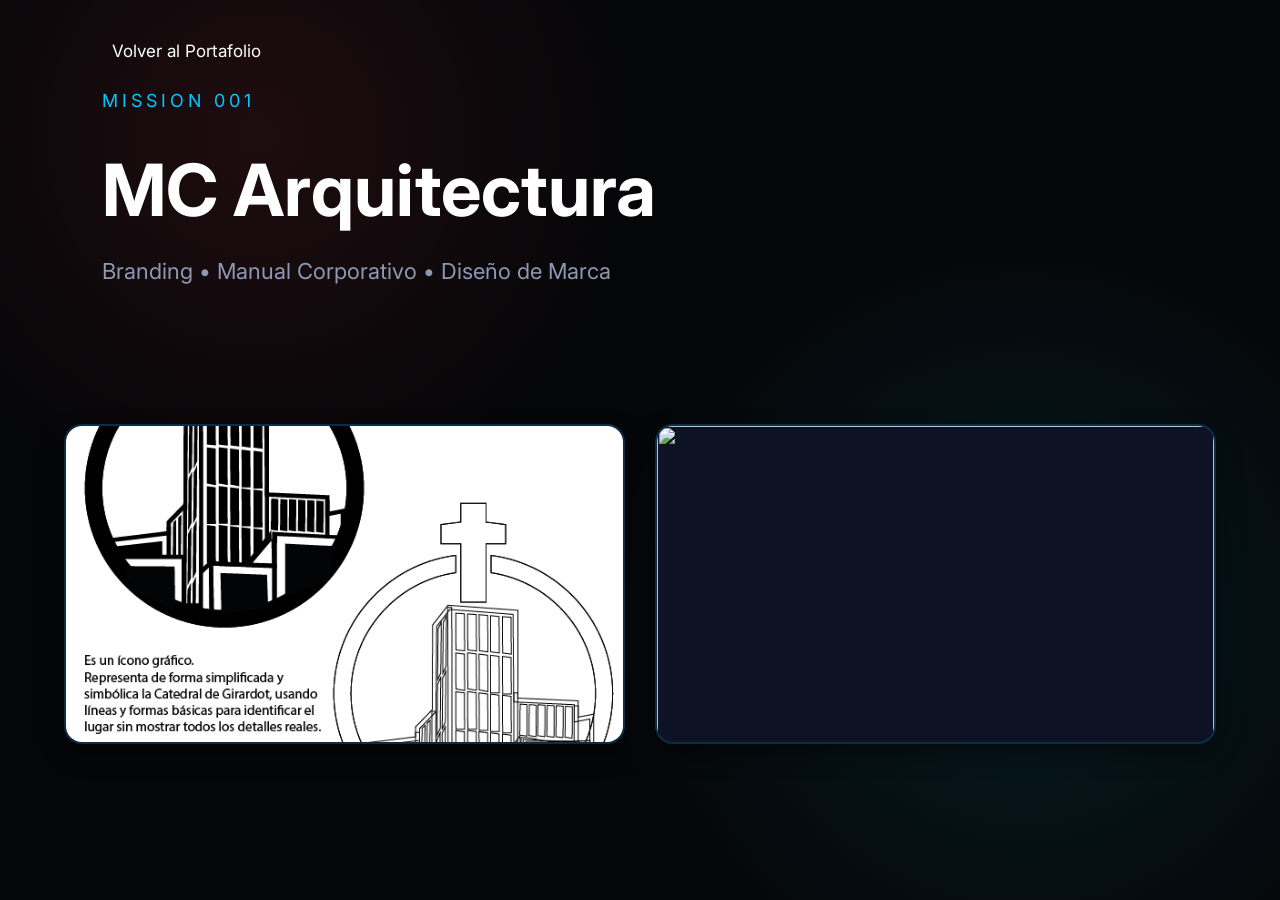
==== commit 66b90487: "Update branding.html" ====
--- a/PROYECTOS/branding.html
+++ b/PROYECTOS/branding.html
@@ -94,11 +94,11 @@
     <section class="gallery">
 
         <div class="item">
-        <img src="PROYECTOS/img/branding1.jpeg" alt="">
+        <img src="../PROYECTOS/img/branding1.jpeg" alt="">
     </div>
 
     <div class="item">
-        <img src="PROYECTOS/img/branding2.jpeg" alt="">
+        <img src="../PROYECTOS/img/branding2.jpeg" alt="">
     </div>
 
     </section>
